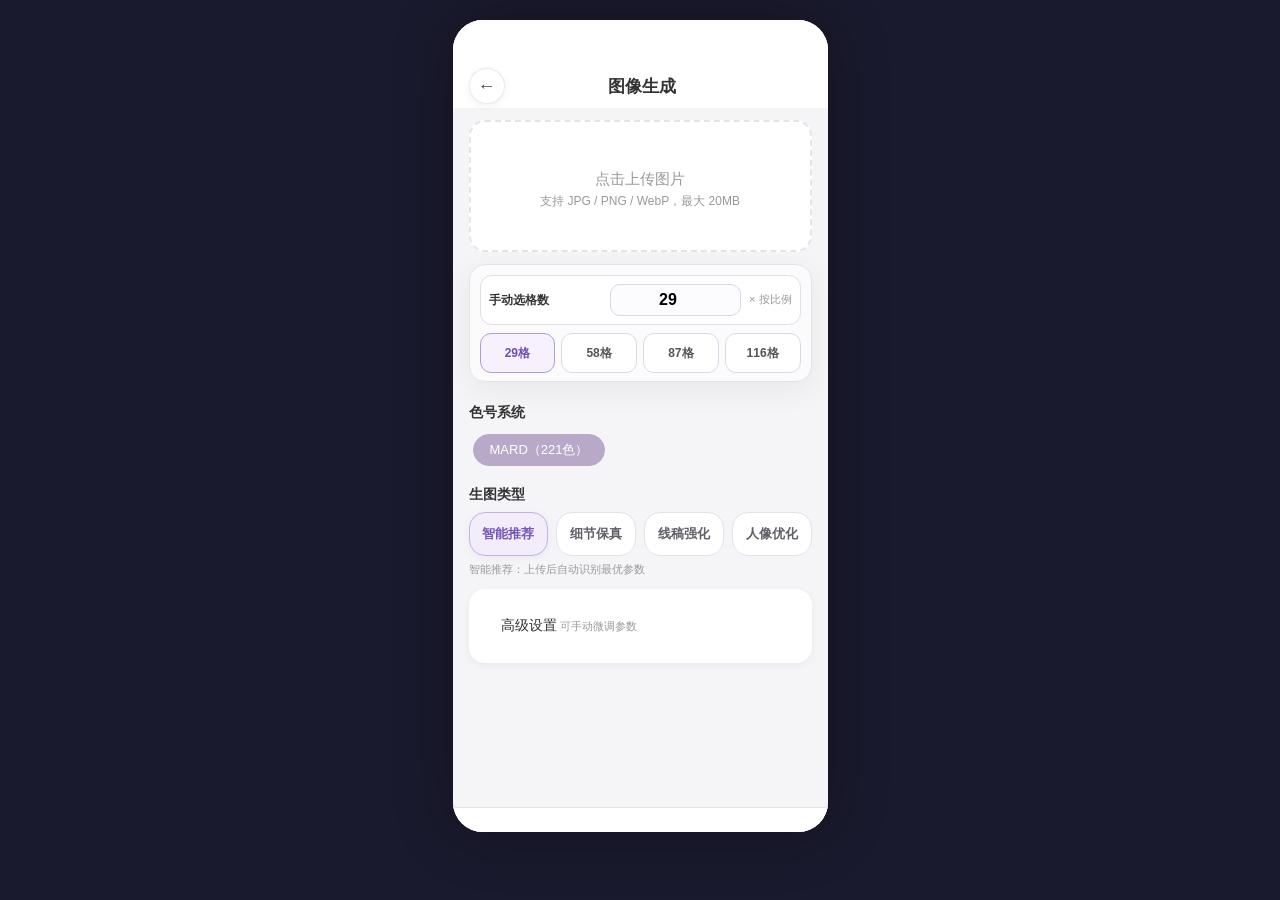
==== 图像生成.html @ 64d33c6a "feat: 更新项目文件" ====
<!DOCTYPE html>
<html lang="zh-CN">
<head>
<meta charset="UTF-8">
<meta name="viewport" content="width=device-width,initial-scale=1.0,maximum-scale=1.0,user-scalable=no">
<title>图片转拼豆图纸</title>
<link rel="stylesheet" href="./ui.css">
</head>
<body>
<div class="app" id="app">
<div id="toast" class="toast"></div>
<div id="page-convert" class="page active">
  <div class="nav-bar" id="convertNavBar">
    <span class="back" id="convertBackBtn" onclick="godDouBack()"></span>
    <span class="title" id="convertPageTitle">图像生成</span>
    <span style="width:32px"></span>
  </div>
  <div class="preview-section" id="previewSection">
    <div class="preview-toolbar">
      <div class="preview-tabs">
        <button class="preview-tab" id="previewTabOrig" type="button" onclick="setPreviewMode('original')">原图</button>
        <button class="preview-tab active" id="previewTabBeads" type="button" onclick="setPreviewMode('beads')">生成图</button>
      </div>
      <div class="preview-stats" id="previewStats"></div>
    </div>
    <div class="preview-main">
      <div class="preview-viewport" id="previewViewport">
        <div class="preview-stage" id="previewStage">
          <canvas id="previewOrigCanvas" class="preview-canvas hidden"></canvas>
          <canvas id="previewBeadsCanvas" class="preview-canvas"></canvas>
        </div>
      </div>
      <div class="preview-processing" id="previewProcessing">处理中...</div>
    </div>
  </div>
  <div class="content">
    <div class="upload-area" id="uploadArea" onclick="document.getElementById('fileInput').click()">
      <input type="file" id="fileInput" accept="image/*" style="display:none" onchange="handleFileSelect(event)">
      <div class="placeholder" id="uploadPlaceholder">
        <div class="icon"></div>
        <div style="font-size:15px;font-weight:500;margin-bottom:4px">点击上传图片</div>
        <div style="font-size:12px">支持 JPG / PNG / WebP，最大 20MB</div>
      </div>
      <img id="previewImg" style="display:none" alt="preview">
      <div class="upload-compact-entry" id="uploadCompactEntry">重新上传图片</div>
    </div>
    <div class="glass-card size-picker-card">
      <div class="size-picker-row">
        <select id="sizePresetSelect" class="size-select" onchange="onSizePresetChange(this.value)">
          <option value="29" selected>29格</option>
          <option value="58">58格</option>
          <option value="87">87格</option>
          <option value="116">116格</option>
          <option value="custom">自定义 · N×N拼豆</option>
        </select>
      </div>
      <div class="custom-size-row" id="customSizeRow">
        <div class="size-custom-meta">
          <div class="size-custom-title">手动选格数</div>
        </div>
        <input type="number" id="customSizeInput" min="10" max="200" value="29" oninput="onCustomSizeInput()" onchange="commitCustomSize()" onblur="commitCustomSize()">
        <div class="size-ratio-text">× 按比例</div>
      </div>
      <div class="size-grid">
        <div class="size-card active" data-size="29" onclick="selectSize(29,this)">
          <div class="sz-name">29格</div>
        </div>
        <div class="size-card" data-size="58" onclick="selectSize(58,this)">
          <div class="sz-name">58格</div>
        </div>
        <div class="size-card" data-size="87" onclick="selectSize(87,this)">
          <div class="sz-name">87格</div>
        </div>
        <div class="size-card" data-size="116" onclick="selectSize(116,this)">
          <div class="sz-name">116格</div>
        </div>
      </div>
      <div class="size-helper" id="customSizeDetail"></div>
    </div>
    <div style="padding:6px 16px;display:none" id="sizeInfoRow">
      <div id="sizeInfo" class="info-badge green" style="font-size:11px">1,521颗 · 39×39拼豆 · 需2块拼板</div>
    </div>
    <div class="section-title">色号系统</div>
    <div style="padding:0 16px">
      <span class="tag active" id="paletteSystemTag">MARD（221色）</span>
    </div>
    <div class="section-title">生图类型</div>
    <div class="profile-tags" id="profileTags">
      <span class="tag active" id="profileSmart" onclick="selectRenderProfile('smart')">智能推荐</span>
      <span class="tag" id="profileDetailKeep" onclick="selectRenderProfile('detail_keep')">细节保真</span>
      <span class="tag" id="profileLineBoost" onclick="selectRenderProfile('line_boost')">线稿强化</span>
      <span class="tag" id="profilePortrait" onclick="selectRenderProfile('portrait_opt')">人像优化</span>
    </div>
    <div class="slider-desc" id="profileHint" style="padding:6px 16px 0">根据图片自动选择最优参数（推荐）</div>
    <div class="card" style="margin-top:12px">
      <div class="advanced-toggle" onclick="toggleAdvanced()">
        <span>高级设置 <span style="font-size:11px;color:var(--text2);font-weight:400">可手动微调参数</span></span>
        <span class="arrow" id="advArrow"></span>
      </div>
      <div class="advanced-body" id="advBody">
        <div class="toggle-row">
          <span class="label">智能去背景</span>
          <div class="toggle" id="removeBgToggle" onclick="this.classList.toggle('on');onRemoveBgToggle()"></div>
        </div>
        <div class="slider-desc">生成后一键去除背景区域，不影响主体（可随时切换）</div>
        <div class="toggle-row">
          <span class="label">手绘风格引导 <span style="font-size:10px;color:var(--accent);font-weight:700">NEW</span></span>
          <div class="toggle on" id="handcraftToggle" onclick="this.classList.toggle('on');onHandcraftToggle()"></div>
        </div>
        <div class="slider-desc">开启后根据99张手绘拼豆样本的风格特征引导生成，让结果更接近手绘效果</div>
        <div class="slider-wrap">
          <label><span>颜色精简</span><span id="smLevelVal">0种</span></label>
          <input type="range" id="smLevelSlider" min="0" max="100" value="0" oninput="onSliderManual()">
        </div>
        <div class="slider-desc" id="smLevelDesc" style="display:none"></div>
        <div id="ditherGroup">
          <div class="slider-wrap">
            <label><span>抖动强度（Floyd-Steinberg）</span><span id="ditherVal">0</span></label>
            <input type="range" id="ditherSlider" min="0" max="100" value="0" oninput="onSliderManual()">
          </div>
          <div class="slider-desc">0=关闭抖动，数值越大颜色过渡越平滑，但纯色区可能出现噪点</div>
        </div>
        <div class="exp-panel">
          <div class="exp-panel-title">
            <span>实验调参（人物头发）</span>
            <span class="exp-badge">临时</span>
          </div>
          <div class="exp-panel-note">你可以边拖边看，只影响当前页面预览。重点帮我观察：头发断层、灰色混入、衣服是否被带脏、肩膀边界是否更清楚。</div>
          <div class="exp-row">
            <label><span>优化场景</span></label>
            <select id="expSceneSelect" class="exp-select" onchange="onExperimentControlChange()">
              <option value="auto">自动</option>
              <option value="portrait">人物优先</option>
              <option value="general">通用保守</option>
            </select>
          </div>
          <div class="exp-row">
            <label><span>头发区识别</span><span id="expDetectVal">--</span></label>
            <input type="range" id="expDetectSlider" min="0" max="100" value="0" oninput="onExperimentControlChange()">
          </div>
          <div class="exp-row">
            <label><span>头发区色阶数</span><span id="expPaletteVal">--</span></label>
            <input type="range" id="expPaletteSlider" min="2" max="4" step="1" value="3" oninput="onExperimentControlChange()">
          </div>
          <div class="exp-row">
            <label><span>头发区排灰</span><span id="expNeutralVal">--</span></label>
            <input type="range" id="expNeutralSlider" min="0" max="100" value="0" oninput="onExperimentControlChange()">
          </div>
          <div class="exp-row">
            <label><span>头发内部平滑</span><span id="expSmoothVal">--</span></label>
            <input type="range" id="expSmoothSlider" min="0" max="100" value="0" oninput="onExperimentControlChange()">
          </div>
          <div class="exp-row">
            <label><span>头发边界保护</span><span id="expBoundaryVal">--</span></label>
            <input type="range" id="expBoundarySlider" min="0" max="100" value="0" oninput="onExperimentControlChange()">
          </div>
          <div class="exp-row">
            <label><span>人物边界净化</span><span id="expFigureBoundaryVal">--</span></label>
            <input type="range" id="expFigureBoundarySlider" min="0" max="100" value="0" oninput="onExperimentControlChange()">
          </div>
          <div class="exp-actions">
            <button class="btn-secondary" type="button" onclick="resetExperimentControls()">恢复默认</button>
            <button class="btn-secondary" type="button" onclick="copyExperimentSettings()">复制参数</button>
          </div>
        </div>
      </div>
    </div>
  </div>
  <div style="padding:12px 16px;background:var(--white);border-top:1px solid var(--border);flex-shrink:0" id="bottomBar">
    <div class="bottom-actions">
      <button class="btn-secondary" id="homeBtn" type="button" onclick="godDouBack()" style="display:none">返回首页</button>
      <button class="btn-primary" id="convertBtn" disabled onclick="navigateToResult()" style="display:none">详细清单</button>
    </div>
  </div>
</div>
<div id="page-crop" class="page crop-page">
  <div class="nav-bar">
    <span class="back" onclick="cancelCrop()"></span>
    <span class="title">裁剪图片</span>
    <span style="width:32px"></span>
  </div>
  <div class="crop-toolbar">
    <div class="info-badge purple">自由裁剪</div>
    <button class="btn-secondary" style="width:auto;padding:8px 12px" type="button" onclick="resetCropRect()">重置裁剪框</button>
  </div>
  <div class="crop-stage-wrap">
    <div class="crop-stage" id="cropStage">
      <canvas id="cropCanvas" class="crop-canvas"></canvas>
      <div class="crop-mask" id="cropMask">
        <div class="crop-box" id="cropBox">
          <div class="crop-guide"></div>
          <div class="crop-guide guide2"></div>
          <div class="crop-guide h1"></div>
          <div class="crop-guide h2"></div>
          <div class="crop-handle nw" data-handle="nw"></div>
          <div class="crop-handle ne" data-handle="ne"></div>
          <div class="crop-handle sw" data-handle="sw"></div>
          <div class="crop-handle se" data-handle="se"></div>
        </div>
      </div>
    </div>
  </div>
  <div class="crop-actions">
    <button class="btn-secondary" type="button" onclick="cancelCrop()">取消</button>
    <button class="btn-secondary" type="button" onclick="resetCropViewport()">重置视图</button>
    <button class="btn-primary" type="button" onclick="confirmCrop()">确认裁剪</button>
  </div>
</div>
<div id="page-result" class="page">
  <div class="nav-bar result-nav-bar">
    <span style="width:36px" id="resultNavSpacer"></span>
    <div class="workspace-switch workspace-switch-nav">
      <button class="workspace-tab active" id="workspaceTabPreview" type="button" onclick="setWorkspaceMode('preview')">查看</button>
      <button class="workspace-tab" id="workspaceTabEdit" type="button" onclick="setWorkspaceMode('edit')">编辑</button>
    </div>
    <button class="btn-secondary" type="button" style="width:auto;padding:6px 12px;font-size:12px" onclick="saveImage()">保存</button>
  </div>
  <div class="workspace-panel result-preview-panel active" id="workspacePreviewPanel">
    <div class="canvas-container result-canvas-container" id="resultCanvasContainer">
      <canvas id="resultCanvas"></canvas>
    </div>
    <div class="content result-scroll">
      <div class="stats-bar" id="resultStats"></div>
      <div class="toggle-bar">
        <div class="toggle-chip on" id="chipGrid" onclick="toggleChip(this,'grid')">网格线</div>
        <div class="toggle-chip" id="chipLabel" onclick="toggleChip(this,'label')">色号编号</div>
        <div class="toggle-chip" id="chipMirror" onclick="toggleChip(this,'mirror')">左右镜像</div>
      </div>
      <div class="section-title" style="padding-bottom:4px">色板统计</div>
      <div class="color-panel-v2" id="colorPanelV2">
        <div class="slider-wrap color-slider-wrap">
          <label><span>色板规模</span><span id="colorSliderVal">— / — 色</span></label>
          <input type="range" id="colorSlider" class="color-slider" min="2" max="2" value="2">
        </div>
        <div class="slider-desc">向右滑动逐步合并最次要的颜色，前 4 主色受保护不会被砍。点击色块上的 ✕ 可单独删除，点 ↺ 恢复。</div>
        <div class="color-list color-list--interactive" id="colorTiles"></div>
      </div>
      <div class="color-list" id="colorList"></div>
      <div class="result-material-entry">
        <div class="result-material-copy">
          <div class="result-material-title">材料明细与备料估算</div>
          <div class="result-material-desc">查看每种颜色的色号、所需颗数和估算购买数量。</div>
        </div>
        <button class="btn-secondary" type="button" onclick="openMaterialSheet()">查看材料明细</button>
      </div>
    </div>
    <div class="action-bar">
      <button class="btn-secondary" type="button" onclick="navigateTo('page-convert')">重新转换</button>
      <button class="btn-primary" type="button" onclick="setWorkspaceMode('edit')">二次编辑</button>
    </div>
  </div>
  <div class="workspace-panel result-edit-panel" id="workspaceEditPanel">
    <div class="edit-stats" id="editStats"></div>
    <div class="canvas-container" id="editCanvasContainer">
      <canvas id="editCanvas"></canvas>
    </div>
    <div class="current-color-bar">
      <span>当前颜色：</span>
      <div class="current-color-preview" id="currentColorPreview" style="background:#FF6B35"></div>
      <span id="currentColorName">A1</span>
    </div>
    <div class="toolbar">
      <div class="tool-btn active" data-tool="brush" onclick="selectTool('brush',this)"><span class="icon"></span>画笔</div>
      <div class="tool-btn" data-tool="eraser" onclick="selectTool('eraser',this)"><span class="icon"></span>橡皮擦</div>
      <div class="tool-btn" data-tool="picker" onclick="selectTool('picker',this)"><span class="icon"></span>吸管</div>
      <div class="tool-btn" data-tool="replace" onclick="selectTool('replace',this)"><span class="icon"></span>批量替换</div>
    </div>
    <div class="brush-sizes" id="brushSizes">
      <div class="brush-size active" data-bs="1" onclick="selectBrushSize(1,this)">1×1格</div>
      <div class="brush-size" data-bs="3" onclick="selectBrushSize(3,this)">3×3格</div>
      <div class="brush-size" data-bs="5" onclick="selectBrushSize(5,this)">5×5格</div>
    </div>
    <div class="palette-panel" id="palettePanel"></div>
    <div class="edit-actions">
      <button class="btn-secondary" onclick="setWorkspaceMode('preview')">返回预览</button>
      <button class="btn-secondary" onclick="undo()">撤销</button>
      <button class="btn-secondary" onclick="resetEditCanvas()">重置</button>
      <button class="btn-primary" style="padding:10px 0" onclick="finishEdit()">完成编辑</button>
    </div>
  </div>
  <div class="material-sheet" id="materialSheet">
    <div class="material-sheet-handle"></div>
    <div class="material-sheet-head">
      <div class="material-sheet-title">材料明细与备料</div>
      <div class="material-sheet-head-actions">
        <button class="material-sheet-link" type="button" onclick="goFinalArtworkFromMaterial()">确认效果</button>
        <button class="material-sheet-close" type="button" onclick="closeMaterialSheet()">关闭</button>
      </div>
    </div>
    <div class="material-sheet-body">
      <div class="material-summary" id="materialSummary"></div>
      <div class="material-head">
        <span style="width:28px"></span><span style="flex:1">名称</span><span class="material-code">色号</span><span class="material-need">需要</span><span class="material-buy">购买</span><span class="material-price">金额</span>
      </div>
      <div id="materialList"></div>
      <div class="material-note">每种颜色最少购买 50 颗，不满 50 按 50 颗估算。</div>
    </div>
    <div class="material-actions">
      <button class="btn-secondary" onclick="closeMaterialSheet()">返回结果</button>
  <button class="btn-secondary" onclick="addMaterialsToCart()">加入购物车</button>
  <button class="btn-primary" onclick="openHostCart()">去购物车</button>
</div>
</div>
</div>
<div id="page-final-art" class="page">
  <div class="nav-bar">
    <span class="back" onclick="navigateTo('page-result')"></span>
    <span class="title">最终效果图</span>
    <span style="width:32px"></span>
  </div>
  <div class="content final-scroll">
    <div class="final-canvas-card">
      <canvas id="finalCanvas"></canvas>
      <div class="final-canvas-legend" id="finalCanvasLegend"></div>
    </div>
    <div class="final-setting-card">
      <div class="final-setting-row">
        <div>
          <div class="final-setting-title">添加编号</div>
          <div class="final-setting-desc">默认开启。关闭后主图会实时隐藏格子内色号，导出结果也会同步生效。</div>
        </div>
        <button class="toggle-chip on" id="finalLabelChip" type="button" onclick="toggleFinalLabel()">已开启</button>
      </div>
      <div class="final-setting-divider"></div>
      <div class="final-setting-row final-setting-row-quality">
        <div>
          <div class="final-setting-title">图片清晰度</div>
          <div class="final-setting-desc">默认高清。清晰度越高，图纸越清楚，也更适合保存或打印。</div>
        </div>
        <div class="final-quality-group">
          <button class="toggle-chip" id="finalQualityStandard" type="button" onclick="setFinalQuality('standard')">标准</button>
          <button class="toggle-chip on" id="finalQualityHd" type="button" onclick="setFinalQuality('hd')">2K</button>
          <button class="toggle-chip" id="finalQualityUltra" type="button" onclick="setFinalQuality('ultra')">4K</button>
          <button class="toggle-chip" id="finalQuality8k" type="button" onclick="setFinalQuality('8k')">8K</button>
          <button class="toggle-chip" id="finalQuality16k" type="button" onclick="setFinalQuality('16k')">16K</button>
        </div>
      </div>
    </div>
    <div class="final-note">
      当前预览会实时反映“编号”和“清晰度”设置；保存相册时将按你当前看到的版本导出。
    </div>
    <div class="final-actions">
      <button class="btn-primary" type="button" onclick="saveImage('final')">保存相册</button>
      <button class="btn-secondary" type="button" onclick="saveToBeanWarehouse()">保存豆仓</button>
      <button class="btn-secondary" type="button" onclick="addCurrentToFavorites()">加入收藏</button>
    </div>
  </div>
</div>
<div class="modal-overlay" id="replaceModal">
  <div class="modal">
    <div style="font-size:16px;font-weight:600;margin-bottom:16px">批量替换颜色</div>
    <div style="display:flex;align-items:center;justify-content:center;gap:12px;margin-bottom:16px">
      <div>
        <div style="font-size:12px;color:var(--text2);margin-bottom:4px">原颜色</div>
        <div id="replaceFromColor" style="width:40px;height:40px;border-radius:8px;border:1px solid var(--border);margin:0 auto"></div>
        <div id="replaceFromName" style="font-size:11px;margin-top:4px">A1</div>
      </div>
      <span style="font-size:20px"></span>
      <div>
        <div style="font-size:12px;color:var(--text2);margin-bottom:4px">新颜色</div>
        <div id="replaceToColor" style="width:40px;height:40px;border-radius:8px;border:1px solid var(--border);margin:0 auto;cursor:pointer" onclick="showReplacePalette()"></div>
        <div id="replaceToName" style="font-size:11px;margin-top:4px">点击选择</div>
      </div>
    </div>
    <div id="replacePalettePanel" style="max-height:180px;overflow-y:auto;padding:8px 0 12px;display:none"></div>
    <div style="display:flex;gap:8px">
      <button class="btn-secondary" onclick="closeReplaceModal()">取消</button>
      <button class="btn-primary" style="padding:10px 0" onclick="confirmReplace()">确认替换</button>
    </div>
  </div>
</div>
</div>
<script src="./pindou-bundle.js"></script>
</body>
</html>
---- ui.css ----
*{margin:0;padding:0;box-sizing:border-box}
:root{--primary:#B8A9C9;--pink:#FFB7C5;--green:#98D8C8;--accent:#FF6B35;--accent-light:#FF8C6B;--bg:#F5F5F7;--text:#333;--text2:#999;--border:#E5E5E5;--white:#fff;--shadow:0 2px 8px rgba(0,0,0,.05);--radius:16px}
body{font-family:-apple-system,BlinkMacSystemFont,'PingFang SC','Helvetica Neue',sans-serif;background:#1a1a2e;color:var(--text);overflow-x:hidden;min-height:100vh;display:flex;align-items:flex-start;justify-content:center;padding:20px 0}
.app{width:375px;height:812px;position:relative;background:var(--bg);overflow:hidden;border-radius:30px;box-shadow:0 0 60px rgba(0,0,0,.3);flex-shrink:0}
.page{position:absolute;top:0;left:0;width:100%;height:100%;background:var(--bg);display:none;flex-direction:column;overflow:hidden;z-index:1;transition:opacity .3s,transform .3s}
.page.active{display:flex}
.page.page-top-breath{padding-top:44px}
.nav-bar{height:88px;padding:44px 16px 0;display:flex;align-items:center;justify-content:space-between;background:var(--white);flex-shrink:0;position:relative}
.nav-bar.compact-shell{height:34px;padding:12px 16px 0;background:var(--white);border-bottom:1px solid rgba(0,0,0,.03)}
.nav-bar.compact-shell>*{visibility:hidden;pointer-events:none}
.result-nav-bar{height:46px;padding:10px 16px 0;background:var(--white);border-bottom:1px solid rgba(0,0,0,.03)}
.nav-bar .title{font-size:17px;font-weight:700;flex:1;text-align:center}
.nav-bar .back{width:36px;height:36px;display:flex;align-items:center;justify-content:center;cursor:pointer;font-size:20px;border-radius:50%;transition:background .2s;border:1px solid rgba(0,0,0,.08);background:#fff;box-shadow:0 2px 8px rgba(0,0,0,.06)}
.nav-bar .back::before{content:'←';font-size:18px;font-weight:700;color:#4a4a52;line-height:1}
.nav-bar .back:hover{background:var(--bg)}
.content{flex:1;overflow-y:auto;-webkit-overflow-scrolling:touch;padding-bottom:20px}
.btn-primary{background:linear-gradient(90deg,var(--accent),var(--accent-light));color:#fff;border:none;border-radius:44px;padding:14px 0;font-size:16px;font-weight:600;cursor:pointer;width:100%;text-align:center;transition:opacity .2s;display:block}
.btn-primary:hover{opacity:.9}
.btn-primary:active{opacity:.8}
.btn-primary:disabled{opacity:.4;cursor:not-allowed}
.btn-secondary{background:var(--white);color:var(--text);border:1px solid var(--border);border-radius:12px;padding:12px 0;font-size:14px;cursor:pointer;width:100%;text-align:center;display:block}
.card{background:var(--white);border-radius:var(--radius);padding:16px;margin:8px 16px;box-shadow:var(--shadow)}
.glass-card{background:rgba(255,255,255,.65);backdrop-filter:blur(12px);-webkit-backdrop-filter:blur(12px);border:1px solid rgba(255,255,255,.4);box-shadow:0 8px 32px rgba(0,0,0,.06);border-radius:var(--radius);padding:16px;margin:8px 16px}
.tag{display:inline-block;padding:6px 16px;border-radius:24px;font-size:13px;cursor:pointer;border:1.5px solid var(--border);background:var(--white);color:var(--text);margin:4px;transition:all .2s}
.tag.active{background:var(--primary);color:#fff;border-color:var(--primary)}
.profile-tags{padding:0 16px;display:grid;grid-template-columns:repeat(4,1fr);gap:8px}
.profile-tags .tag{margin:0;height:44px;padding:0 8px;border-radius:16px;display:flex;align-items:center;justify-content:center;font-size:13px;font-weight:700;white-space:nowrap;background:#fff;border:1.5px solid #e6e1eb;color:#5f5f68;box-shadow:none}
.profile-tags .tag.active{background:#f3ecfb;color:#7655b7;border-color:#c6b1e3;box-shadow:0 2px 8px rgba(118,85,183,.08)}
.info-badge{display:inline-flex;align-items:center;gap:4px;padding:6px 12px;border-radius:20px;font-size:12px;font-weight:500}
.info-badge.purple{background:rgba(184,169,201,.15);color:#8B7BA8}
.info-badge.pink{background:rgba(255,183,197,.15);color:#E8889A}
.info-badge.green{background:rgba(152,216,200,.15);color:#6BAE9E}
.info-badge.orange{background:rgba(255,107,53,.12);color:#E05A2B}
.toast{position:absolute;top:50%;left:50%;transform:translate(-50%,-50%);background:rgba(0,0,0,.75);color:#fff;padding:12px 24px;border-radius:12px;font-size:14px;z-index:300;opacity:0;transition:opacity .3s;pointer-events:none}
.toast.show{opacity:1}
.section-title{font-size:14px;font-weight:600;padding:16px 16px 8px;color:var(--text)}
.modal-overlay{position:absolute;top:0;left:0;width:100%;height:100%;background:rgba(0,0,0,.5);display:none;align-items:center;justify-content:center;z-index:200}
.modal-overlay.show{display:flex}
.modal{background:var(--white);border-radius:20px;padding:32px 24px;width:300px;text-align:center}
/* Upload area */
.upload-area{border:2px dashed var(--border);border-radius:var(--radius);padding:40px 20px;text-align:center;cursor:pointer;transition:all .2s;background:var(--white);margin:12px 16px}
.upload-area:hover{border-color:var(--primary);background:rgba(184,169,201,.05)}
.upload-area.has-image{border-style:solid;border-color:var(--primary);padding:8px}
.upload-area.compact{padding:10px 12px;border-style:solid;border-color:#e8e3ef;margin:8px 16px;background:#fff}
.upload-area.compact .placeholder,.upload-area.compact img{display:none!important}
.upload-area .placeholder{color:var(--text2)}
.upload-area .placeholder .icon{font-size:40px;margin-bottom:8px}
.upload-area img{max-width:100%;max-height:200px;border-radius:12px;display:block;margin:0 auto}
.upload-compact-entry{display:none;align-items:center;justify-content:center;gap:6px;font-size:13px;font-weight:600;color:#8B7BA8}
.upload-area.compact .upload-compact-entry{display:flex}
/* Size cards */
.size-grid{display:grid;grid-template-columns:repeat(4,1fr);gap:6px;margin-top:6px}
.size-card{background:var(--white);border:1.5px solid #ddd6e6;border-radius:11px;height:40px;display:flex;align-items:center;justify-content:center;text-align:center;cursor:pointer;transition:all .2s;font-size:12px;font-weight:700;color:#555}
.size-card.active{border-color:#b49ad8;background:#f6f1fc;color:#6e4fb1;box-shadow:none}
.size-card .sz-name{font-size:12px;font-weight:700;color:inherit;margin:0}
.size-card .sz-cm,.size-card .sz-desc,.size-card .sz-beads{display:none}
.size-picker-card{padding:10px 10px 8px;margin:8px 16px 6px;border:1px solid #e7e1eb;background:#fbfbfc}
.size-picker-row{display:none}
.size-picker-row label{display:none}
.size-select{display:none}
.size-quick-info{display:none}
.custom-size-row{display:flex;align-items:center;gap:8px;padding:8px 8px;border:1.5px solid #e3dcea;border-radius:12px;background:#fff;margin-bottom:8px}
.custom-size-row input{flex:1;min-width:0;padding:6px 8px;text-align:center;font-size:16px;font-weight:700;border:1.5px solid #ddd6e6;border-radius:10px;outline:none;background:#fcfbfe}
.custom-size-row input:focus{border-color:var(--accent)}
.custom-size-row .sz-info{font-size:11px;color:var(--text2)}
.size-custom-meta{display:flex;flex-direction:column;gap:2px;min-width:0;flex:1}
.size-custom-title{font-size:12px;font-weight:700;color:var(--text)}
.size-custom-sub{display:none}
.size-ratio-text{font-size:11px;color:#999;line-height:1.2;text-align:center;min-width:30px}
.size-helper{display:none}
/* Slider */
.slider-wrap{padding:0 16px;margin:8px 0}
.slider-wrap label{font-size:13px;color:var(--text);display:flex;justify-content:space-between;margin-bottom:6px}
.slider-wrap input[type=range]{width:100%;-webkit-appearance:none;height:4px;border-radius:2px;background:var(--border);outline:none}
.slider-wrap input[type=range]::-webkit-slider-thumb{-webkit-appearance:none;width:20px;height:20px;border-radius:50%;background:var(--accent);cursor:pointer;box-shadow:0 2px 6px rgba(255,107,53,.3)}
.slider-desc{font-size:11px;color:var(--text2);padding:2px 16px}
.sample-btns{display:grid;grid-template-columns:1fr 1fr;gap:8px}
/* Toggle */
.toggle-row{display:flex;align-items:center;justify-content:space-between;padding:10px 16px}
.toggle-row .label{font-size:13px;color:var(--text)}
.toggle{width:44px;height:24px;border-radius:12px;background:var(--border);position:relative;cursor:pointer;transition:background .2s;flex-shrink:0}
.toggle.on{background:var(--accent)}
.toggle::after{content:'';position:absolute;top:2px;left:2px;width:20px;height:20px;border-radius:50%;background:#fff;transition:transform .2s;box-shadow:0 1px 3px rgba(0,0,0,.2)}
.toggle.on::after{transform:translateX(20px)}
/* Advanced settings */
.advanced-toggle{display:flex;align-items:center;justify-content:space-between;padding:12px 16px;cursor:pointer;font-size:14px;color:var(--text);font-weight:500}
.advanced-toggle .arrow{transition:transform .2s;font-size:12px}
.advanced-toggle .arrow.open{transform:rotate(180deg)}
.advanced-body{max-height:0;overflow:hidden;transition:max-height .3s ease}
.advanced-body.open{max-height:1600px}
.exp-panel{margin:10px 16px 14px;padding:12px;border:1px solid #eee3d6;border-radius:14px;background:#fffaf6}
.exp-panel-title{display:flex;align-items:center;justify-content:space-between;font-size:13px;font-weight:700;color:#8a5a2b;margin-bottom:8px}
.exp-panel-note{font-size:11px;color:#9b7a58;line-height:1.5;margin-bottom:10px}
.exp-row{padding:0 0 8px}
.exp-row label{font-size:12px;color:var(--text);display:flex;justify-content:space-between;margin-bottom:6px}
.exp-actions{display:flex;gap:8px;padding-top:6px}
.exp-actions button{flex:1}
.exp-select{width:100%;height:34px;border:1.5px solid var(--border);border-radius:10px;background:#fff;padding:0 10px;font-size:12px;color:var(--text);outline:none}
.exp-badge{font-size:10px;color:#fff;background:#b77b3b;border-radius:999px;padding:2px 8px}
/* Result page */
.canvas-container{flex:1;background:#eee;position:relative;overflow:hidden;touch-action:none}
.canvas-container canvas{position:absolute;top:0;left:0}
.workspace-tabs{display:flex;justify-content:center;padding:10px 16px 8px;background:var(--white);border-bottom:1px solid var(--border)}
.workspace-switch{display:inline-flex;gap:4px;padding:4px;border-radius:16px;background:#f7f7f9;border:1px solid #efeff3;box-shadow:inset 0 1px 0 rgba(255,255,255,.7)}
.workspace-tab{min-width:72px;height:34px;border:none;border-radius:12px;background:transparent;color:#777;font-size:13px;font-weight:700;cursor:pointer;transition:all .2s;padding:0 12px}
.workspace-tab.active{background:#fff;color:#6d4fb0;box-shadow:0 2px 8px rgba(0,0,0,.06)}
.workspace-switch-nav{position:absolute;left:50%;top:6px;transform:translateX(-50%);max-width:180px;width:calc(100% - 150px);display:flex;justify-content:center}
.workspace-panel{display:none;flex:1;min-height:0;flex-direction:column}
.workspace-panel.active{display:flex}
.result-preview-panel .content{flex:1;min-height:0;overflow-y:auto}
.result-edit-panel .canvas-container{flex:1;min-height:240px}
.edit-actions{display:flex;gap:8px;padding:10px 16px;background:var(--white);border-top:1px solid var(--border);flex-shrink:0}
.edit-actions button{flex:1}
.stats-bar{display:flex;flex-wrap:wrap;gap:6px;padding:10px 16px}
.toggle-bar{display:flex;gap:8px;padding:4px 16px;flex-wrap:wrap}
.toggle-chip{display:inline-flex;align-items:center;gap:4px;padding:5px 12px;border-radius:20px;font-size:12px;cursor:pointer;border:1px solid var(--border);background:var(--white);transition:all .2s}
.toggle-chip.on{background:var(--primary);color:#fff;border-color:var(--primary)}
.color-list{padding:8px 16px;display:grid;grid-template-columns:repeat(4,minmax(0,1fr));gap:6px}
.color-item{display:flex;align-items:center;gap:5px;padding:5px 6px;font-size:10px;border:1px solid var(--border);border-radius:10px;background:var(--white);min-width:0}
.color-item.active{border-color:#c6b1e3;background:#f6f1fc;box-shadow:0 2px 8px rgba(118,85,183,.08)}
.color-dot{width:14px;height:14px;border-radius:50%;border:1px solid rgba(0,0,0,.1);flex-shrink:0}
.color-meta{display:flex;flex-direction:column;gap:1px;min-width:0}
.color-id{display:block;font-weight:700;line-height:1.05;color:var(--text)}
.color-count{color:var(--text2);line-height:1.05;font-weight:600}
.result-material-entry{display:flex;flex-direction:column;align-items:stretch;gap:12px;padding:14px 16px 20px;margin:8px 16px 18px;background:var(--white);border-radius:16px;box-shadow:var(--shadow)}
.result-material-copy{min-width:0;flex:1}
.result-material-title{font-size:14px;font-weight:700;color:var(--text)}
.result-material-desc{font-size:12px;color:var(--text2);line-height:1.5;margin-top:4px}
.result-material-entry .btn-secondary{width:100%}
.material-sheet{position:absolute;left:0;right:0;bottom:0;background:#fff;border-top-left-radius:22px;border-top-right-radius:22px;box-shadow:0 -6px 24px rgba(0,0,0,.12);z-index:40;transform:translateY(100%);transition:transform .28s ease;display:flex;flex-direction:column;max-height:70%}
.material-sheet.show{transform:translateY(0)}
.material-sheet-handle{width:44px;height:5px;border-radius:999px;background:#ddd;margin:10px auto 8px}
.material-sheet-head{display:flex;align-items:center;justify-content:space-between;padding:0 16px 10px}
.material-sheet-title{font-size:16px;font-weight:700}
.material-sheet-head-actions{display:flex;align-items:center;gap:8px}
.material-sheet-link{border:none;background:rgba(255,107,53,.08);color:var(--accent);border-radius:10px;padding:8px 12px;font-size:12px;font-weight:700;cursor:pointer}
.material-sheet-close{border:none;background:#f4f4f7;border-radius:10px;padding:8px 12px;font-size:12px;font-weight:600;color:#666;cursor:pointer}
.material-sheet-body{flex:1;min-height:0;overflow-y:auto;background:var(--bg)}
.material-summary{background:var(--white);border-radius:16px;padding:14px 16px;margin:12px 16px 10px;display:flex;justify-content:space-around;text-align:center;box-shadow:var(--shadow)}
.material-summary .num{font-size:18px;font-weight:700}
.material-summary .label{font-size:11px;color:var(--text2);margin-top:3px}
.material-head{padding:8px 16px;display:flex;font-size:12px;color:var(--text2);border-bottom:1px solid var(--border);background:#fff}
.material-item{display:flex;align-items:center;padding:12px 16px;border-bottom:1px solid var(--border);font-size:13px;background:#fff}
.material-item:nth-child(even){background:rgba(0,0,0,.015)}
.material-swatch{width:20px;height:20px;border-radius:4px;margin-right:10px;flex-shrink:0;border:1px solid rgba(0,0,0,.08)}
.material-name{flex:1;margin-left:4px}
.material-code{width:52px;text-align:center;color:var(--text2)}
.material-need{width:48px;text-align:center;color:var(--text2)}
.material-buy{width:48px;text-align:center;color:#666}
.material-price{width:56px;text-align:right;color:var(--accent);font-weight:600}
.material-note{margin:10px 16px 0;background:rgba(255,107,53,.08);border-radius:10px;padding:10px 12px;font-size:12px;color:var(--accent)}
.material-actions{display:flex;gap:8px;padding:12px 16px;background:#fff;border-top:1px solid var(--border)}
.material-actions button{flex:1}
.action-bar{display:flex;gap:8px;padding:12px 16px;background:var(--white);border-top:1px solid var(--border);flex-shrink:0}
.action-bar button{flex:1}
.bottom-actions{display:flex;gap:8px}
.bottom-actions button{flex:1}
.result-canvas-container{flex:0 0 44%;min-height:240px;max-height:56%}
.result-scroll{flex:1;min-height:0;overflow-y:auto}
@media (max-height:760px){.result-canvas-container{flex-basis:40%;min-height:210px}}
/* Edit page */
.toolbar{display:flex;justify-content:space-around;padding:8px 12px;background:var(--white);border-top:1px solid var(--border);flex-shrink:0}
.tool-btn{display:flex;flex-direction:column;align-items:center;gap:2px;font-size:10px;color:var(--text2);cursor:pointer;padding:6px 10px;border-radius:8px;transition:all .2s}
.tool-btn.active{color:var(--accent);background:rgba(255,107,53,.08)}
.tool-btn .icon{font-size:20px}
.brush-sizes{display:flex;gap:8px;justify-content:center;padding:6px 16px;background:var(--white)}
.brush-size{min-width:56px;height:32px;padding:0 8px;border-radius:8px;border:1.5px solid var(--border);display:flex;align-items:center;justify-content:center;font-size:11px;cursor:pointer;background:var(--white);transition:all .2s;white-space:nowrap}
.brush-size.active{border-color:var(--accent);background:rgba(255,107,53,.08);color:var(--accent);font-weight:600}
.palette-panel{max-height:180px;overflow-y:auto;padding:8px 12px;background:var(--white);border-top:1px solid var(--border);flex-shrink:0}
.palette-family{margin-bottom:6px}
.palette-family-title{font-size:11px;font-weight:600;color:var(--text2);margin-bottom:4px}
.palette-colors{display:flex;flex-wrap:wrap;gap:4px}
.palette-color{width:24px;height:24px;border-radius:4px;cursor:pointer;border:2px solid transparent;transition:all .15s}
.palette-color:hover{transform:scale(1.15)}
.palette-color.selected{border-color:var(--accent);box-shadow:0 0 0 2px rgba(255,107,53,.3)}
.current-color-bar{display:flex;align-items:center;gap:8px;padding:6px 16px;background:var(--white);font-size:12px}
.current-color-preview{width:24px;height:24px;border-radius:6px;border:1px solid rgba(0,0,0,.1)}
.edit-stats{display:flex;gap:12px;padding:4px 16px;font-size:11px;color:var(--text2);background:var(--white)}
/* Live preview */
.preview-section{display:none;margin:0 16px 6px;border-radius:var(--radius);overflow:hidden;background:var(--white);box-shadow:var(--shadow);flex-shrink:0}
.preview-section.show{display:flex;flex-direction:column}
.preview-toolbar{display:flex;align-items:center;justify-content:space-between;padding:8px 10px;border-bottom:1px solid var(--border);gap:8px}
.preview-tabs{display:flex;gap:4px;flex:0 0 auto}
.preview-tab{min-width:64px;height:30px;border:none;border-radius:9px;background:#f3f3f6;color:#666;font-size:12px;font-weight:600;cursor:pointer;transition:all .2s;padding:0 10px}
.preview-tab.active{background:rgba(255,107,53,.12);color:var(--accent)}
.preview-main{position:relative;padding:10px 10px 0}
.preview-viewport{position:relative;width:100%;aspect-ratio:1/1;overflow:hidden;touch-action:none;background:#f4f6f8;border:1px solid var(--border);border-radius:12px}
.preview-stage{position:absolute;left:0;top:0;transform-origin:0 0;will-change:transform}
.preview-canvas{position:absolute;left:0;top:0;display:block}
.preview-canvas.hidden{opacity:0;pointer-events:none}
.preview-hint{display:none}
.preview-stats{display:flex;justify-content:flex-end;flex:1;min-width:0}
.preview-summary{display:inline-flex;align-items:center;gap:6px;padding:6px 12px;border-radius:999px;background:rgba(152,216,200,.18);color:#5d9f90;font-size:12px;font-weight:700;white-space:nowrap}
@media (max-width:360px){.preview-viewport{aspect-ratio:1/1}}
.preview-processing{position:absolute;top:50%;left:50%;transform:translate(-50%,-50%);background:rgba(0,0,0,.6);color:#fff;padding:8px 16px;border-radius:20px;font-size:12px;z-index:20;display:none}
.preview-processing.show{display:block}
/* Loading overlay */
.loading-overlay{position:absolute;top:0;left:0;width:100%;height:100%;background:rgba(255,255,255,.85);display:none;flex-direction:column;align-items:center;justify-content:center;z-index:100;gap:16px}
.loading-overlay.show{display:flex}
.spinner{width:40px;height:40px;border:3px solid var(--border);border-top-color:var(--accent);border-radius:50%;animation:spin 1s linear infinite}
@keyframes spin{to{transform:rotate(360deg)}}
.progress-text{font-size:14px;color:var(--text2)}
.fade-in{animation:fadeIn .22s ease}
@keyframes fadeIn{from{opacity:.55}to{opacity:1}}
/* Crop page */
.crop-page{background:#f7f7f9}
.crop-stage-wrap{padding:12px 16px 0;flex:1;display:flex;flex-direction:column;min-height:0}
.crop-stage{position:relative;flex:1;min-height:320px;background:#111;border-radius:20px;overflow:hidden;touch-action:none}
.crop-canvas{position:absolute;left:0;top:0;transform-origin:0 0;will-change:transform}
.crop-mask{position:absolute;inset:0;pointer-events:none}
.crop-box{position:absolute;border:2px solid rgba(255,255,255,.96);box-shadow:0 0 0 9999px rgba(0,0,0,.38);border-radius:12px;pointer-events:auto}
.crop-handle{position:absolute;width:18px;height:18px;border-radius:50%;background:#fff;border:2px solid var(--accent);box-shadow:0 1px 4px rgba(0,0,0,.18)}
.crop-handle.nw{left:-9px;top:-9px;cursor:nwse-resize}
.crop-handle.ne{right:-9px;top:-9px;cursor:nesw-resize}
.crop-handle.sw{left:-9px;bottom:-9px;cursor:nesw-resize}
.crop-handle.se{right:-9px;bottom:-9px;cursor:nwse-resize}
.crop-guide{position:absolute;left:33.333%;top:0;bottom:0;width:1px;background:rgba(255,255,255,.24)}
.crop-guide.guide2{left:66.666%}
.crop-guide.h1{left:0;right:0;top:33.333%;height:1px;width:auto}
.crop-guide.h2{left:0;right:0;top:66.666%;height:1px;width:auto}
.crop-toolbar{display:flex;align-items:center;justify-content:space-between;padding:10px 16px 0;gap:8px}
.crop-hint{font-size:12px;color:#777;padding:8px 16px 0}
.crop-actions{display:flex;gap:8px;padding:12px 16px 16px;background:#fff;border-top:1px solid var(--border)}
.crop-actions button{flex:1}
.final-scroll{padding:12px 16px 24px}
.final-canvas-card{background:#fff;border-radius:18px;padding:4px;box-shadow:var(--shadow);overflow:hidden;display:flex;flex-direction:column;align-items:flex-start}
#finalCanvas{display:block;width:100%;height:auto;max-width:none;margin:0;background:#fff;border-radius:12px 12px 0 0}
.final-canvas-legend{width:100%;background:#eef0f5;border-top:1px solid rgba(0,0,0,.06);padding:2px 0 3px;border-radius:0 0 4px 4px;margin-left:0!important}
.final-canvas-legend:empty{display:none}
.final-legend-card{margin-top:6px;padding:10px 12px;background:#fff;border-radius:16px;box-shadow:var(--shadow)}
.final-legend-title{display:none}
.final-legend-grid{display:flex;flex-wrap:wrap;gap:0 1px;align-items:flex-start;justify-content:flex-start}
.final-legend-item{display:flex;flex-direction:column;align-items:center;justify-content:flex-start;gap:0;min-width:0;width:12px;padding:0;background:transparent}
.final-legend-swatch{display:flex;width:10px;height:10px;border-radius:2px;align-items:center;justify-content:center;flex-shrink:0;border:1px solid rgba(0,0,0,.08);font-size:4px;font-weight:800;line-height:1}
.final-legend-code{display:none}
.final-legend-count{display:block;font-size:3px;color:#666;white-space:nowrap;line-height:0.9;font-weight:700;margin-left:0;opacity:1}
.final-setting-card{display:block;margin-top:12px;padding:14px 16px;background:#fff;border-radius:16px;box-shadow:var(--shadow)}
.final-setting-row{display:flex;align-items:center;justify-content:space-between;gap:12px;width:100%}
.final-setting-row-quality{align-items:flex-start}
.final-setting-divider{height:1px;background:rgba(0,0,0,.06);margin:14px 0}
.final-setting-title{font-size:14px;font-weight:600;color:var(--text)}
.final-setting-desc{margin-top:4px;font-size:12px;line-height:1.5;color:var(--text2)}
.final-quality-group{display:flex;flex-wrap:wrap;justify-content:flex-end;gap:8px;max-width:240px}
.final-note{font-size:12px;color:var(--text2);line-height:1.6;margin:12px 4px 16px}
.final-actions{display:flex;flex-direction:column;gap:10px}
/* Palette interactive layer */
.color-panel-v2{padding:0 0 4px}
.color-panel-v2[style*="display: none"]+.color-list{display:grid}
.color-slider-wrap{padding:0 16px;margin:4px 0 4px}
#colorList{display:none}
.color-list--interactive{padding:10px 16px;gap:8px}
.color-list--interactive .color-item{position:relative;transition:all .25s ease}
.color-list--interactive .color-item.selectable{cursor:pointer}
.color-list--interactive .color-item.removed{opacity:.55;background:#f4f4f6;border-style:dashed;border-color:#d8d8de}
.color-list--interactive .color-item.removed .color-dot{filter:grayscale(.6) opacity(.7)}
.color-list--interactive .color-item.removed .color-count{color:var(--text2);font-style:italic}
.color-list--interactive .color-item.locked{cursor:default}
.chip-badge{position:absolute;top:-6px;right:-6px;width:18px;height:18px;border-radius:50%;display:flex;align-items:center;justify-content:center;font-size:11px;line-height:1;background:#fff;box-shadow:0 1px 4px rgba(0,0,0,.18);cursor:pointer;transition:transform .15s ease;user-select:none}
.chip-badge:hover{transform:scale(1.15)}
.chip-badge::after{content:'';position:absolute;inset:-7px;border-radius:50%}
.chip-badge--del{color:#fff;background:var(--accent)}
.chip-badge--restore{color:#fff;background:#5b8def}
.chip-badge--lock{color:#8a6a3a;background:#fff5dd;cursor:default;font-size:10px;box-shadow:none}
@keyframes chipFadeOut{from{opacity:1;transform:scale(1)}to{opacity:.55;transform:scale(.94)}}
@keyframes chipRestore{from{opacity:.55;transform:scale(.94)}to{opacity:1;transform:scale(1)}}
.color-item.is-removing{animation:chipFadeOut .3s ease forwards}
.color-item.is-restoring{animation:chipRestore .3s ease forwards}
@keyframes chipShake{0%,100%{transform:translateX(0)}20%{transform:translateX(-3px)}40%{transform:translateX(3px)}60%{transform:translateX(-2px)}80%{transform:translateX(2px)}}
.color-item.is-shake{animation:chipShake .4s ease}
input[type=range].color-slider:disabled{opacity:.4;cursor:not-allowed}
.color-list--interactive .color-item{cursor:pointer}
.color-list--interactive .color-item:hover:not(.locked){border-color:#c6b1e3;background:#fbf7ff}
.color-list--interactive .color-item.highlighted{border-color:var(--accent);background:#fff3ec;box-shadow:0 0 0 2px rgba(255,107,53,.18),0 2px 8px rgba(255,107,53,.12);transform:translateY(-1px)}
.color-list--interactive .color-item.removed.highlighted{background:#fff3ec;opacity:.85;border-style:solid}
.color-list--interactive .color-item.removed.highlighted .color-dot{filter:none}
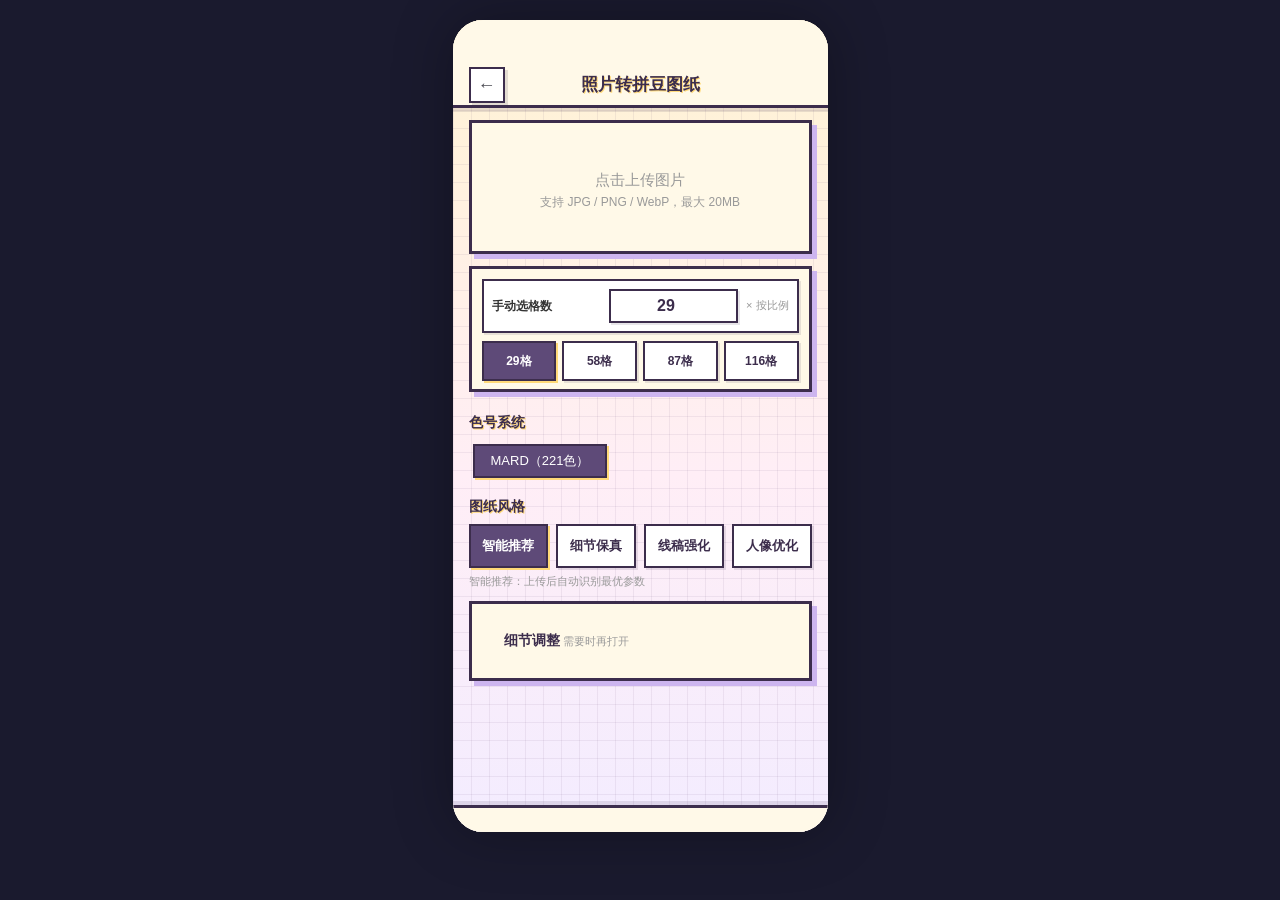
==== commit ba669171: "feat(ai-ui): refresh bead pick flow" ====
--- a/图像生成.html
+++ b/图像生成.html
@@ -4,7 +4,7 @@
 <meta charset="UTF-8">
 <meta name="viewport" content="width=device-width,initial-scale=1.0,maximum-scale=1.0,user-scalable=no">
 <title>图片转拼豆图纸</title>
-<link rel="stylesheet" href="./ui.css">
+<link rel="stylesheet" href="./ui.css?v=20260507-center-fixes">
 </head>
 <body>
 <div class="app" id="app">
@@ -12,14 +12,14 @@
 <div id="page-convert" class="page active">
   <div class="nav-bar" id="convertNavBar">
     <span class="back" id="convertBackBtn" onclick="godDouBack()"></span>
-    <span class="title" id="convertPageTitle">图像生成</span>
-    <span style="width:32px"></span>
+    <span class="title" id="convertPageTitle">照片转拼豆图纸</span>
+    <span style="width:36px"></span>
   </div>
   <div class="preview-section" id="previewSection">
     <div class="preview-toolbar">
       <div class="preview-tabs">
         <button class="preview-tab" id="previewTabOrig" type="button" onclick="setPreviewMode('original')">原图</button>
-        <button class="preview-tab active" id="previewTabBeads" type="button" onclick="setPreviewMode('beads')">生成图</button>
+        <button class="preview-tab active" id="previewTabBeads" type="button" onclick="setPreviewMode('beads')">拼豆图纸</button>
       </div>
       <div class="preview-stats" id="previewStats"></div>
     </div>
@@ -84,7 +84,7 @@
     <div style="padding:0 16px">
       <span class="tag active" id="paletteSystemTag">MARD（221色）</span>
     </div>
-    <div class="section-title">生图类型</div>
+    <div class="section-title">图纸风格</div>
     <div class="profile-tags" id="profileTags">
       <span class="tag active" id="profileSmart" onclick="selectRenderProfile('smart')">智能推荐</span>
       <span class="tag" id="profileDetailKeep" onclick="selectRenderProfile('detail_keep')">细节保真</span>
@@ -94,7 +94,7 @@
     <div class="slider-desc" id="profileHint" style="padding:6px 16px 0">根据图片自动选择最优参数（推荐）</div>
     <div class="card" style="margin-top:12px">
       <div class="advanced-toggle" onclick="toggleAdvanced()">
-        <span>高级设置 <span style="font-size:11px;color:var(--text2);font-weight:400">可手动微调参数</span></span>
+        <span>细节调整 <span style="font-size:11px;color:var(--text2);font-weight:400">需要时再打开</span></span>
         <span class="arrow" id="advArrow"></span>
       </div>
       <div class="advanced-body" id="advBody">
@@ -107,7 +107,7 @@
           <span class="label">手绘风格引导 <span style="font-size:10px;color:var(--accent);font-weight:700">NEW</span></span>
           <div class="toggle on" id="handcraftToggle" onclick="this.classList.toggle('on');onHandcraftToggle()"></div>
         </div>
-        <div class="slider-desc">开启后根据99张手绘拼豆样本的风格特征引导生成，让结果更接近手绘效果</div>
+        <div class="slider-desc">开启后会让轮廓和色块更接近手工拼豆图纸。</div>
         <div class="slider-wrap">
           <label><span>颜色精简</span><span id="smLevelVal">0种</span></label>
           <input type="range" id="smLevelSlider" min="0" max="100" value="0" oninput="onSliderManual()">
@@ -115,17 +115,17 @@
         <div class="slider-desc" id="smLevelDesc" style="display:none"></div>
         <div id="ditherGroup">
           <div class="slider-wrap">
-            <label><span>抖动强度（Floyd-Steinberg）</span><span id="ditherVal">0</span></label>
+            <label><span>颜色过渡</span><span id="ditherVal">0</span></label>
             <input type="range" id="ditherSlider" min="0" max="100" value="0" oninput="onSliderManual()">
           </div>
-          <div class="slider-desc">0=关闭抖动，数值越大颜色过渡越平滑，但纯色区可能出现噪点</div>
+          <div class="slider-desc">数值越大过渡越柔和；如果想更清爽，可以保持默认。</div>
         </div>
         <div class="exp-panel">
           <div class="exp-panel-title">
-            <span>实验调参（人物头发）</span>
-            <span class="exp-badge">临时</span>
-          </div>
-          <div class="exp-panel-note">你可以边拖边看，只影响当前页面预览。重点帮我观察：头发断层、灰色混入、衣服是否被带脏、肩膀边界是否更清楚。</div>
+            <span>人物细节优化</span>
+            <span class="exp-badge">进阶</span>
+          </div>
+          <div class="exp-panel-note">适合人物头像，主要帮助头发、肩颈和边界更清楚。</div>
           <div class="exp-row">
             <label><span>优化场景</span></label>
             <select id="expSceneSelect" class="exp-select" onchange="onExperimentControlChange()">
@@ -160,7 +160,7 @@
           </div>
           <div class="exp-actions">
             <button class="btn-secondary" type="button" onclick="resetExperimentControls()">恢复默认</button>
-            <button class="btn-secondary" type="button" onclick="copyExperimentSettings()">复制参数</button>
+            <button class="btn-secondary" type="button" onclick="copyExperimentSettings()">复制设置</button>
           </div>
         </div>
       </div>
@@ -169,7 +169,7 @@
   <div style="padding:12px 16px;background:var(--white);border-top:1px solid var(--border);flex-shrink:0" id="bottomBar">
     <div class="bottom-actions">
       <button class="btn-secondary" id="homeBtn" type="button" onclick="godDouBack()" style="display:none">返回首页</button>
-      <button class="btn-primary" id="convertBtn" disabled onclick="navigateToResult()" style="display:none">详细清单</button>
+      <button class="btn-primary" id="convertBtn" disabled onclick="navigateToResult()" style="display:none">查看图纸</button>
     </div>
   </div>
 </div>
@@ -208,12 +208,15 @@
 </div>
 <div id="page-result" class="page">
   <div class="nav-bar result-nav-bar">
-    <span style="width:36px" id="resultNavSpacer"></span>
+    <span class="back" id="resultNavSpacer" onclick="postHostMessage('god-dou:image-convert:go-back',{})" title="返回"></span>
     <div class="workspace-switch workspace-switch-nav">
-      <button class="workspace-tab active" id="workspaceTabPreview" type="button" onclick="setWorkspaceMode('preview')">查看</button>
-      <button class="workspace-tab" id="workspaceTabEdit" type="button" onclick="setWorkspaceMode('edit')">编辑</button>
-    </div>
-    <button class="btn-secondary" type="button" style="width:auto;padding:6px 12px;font-size:12px" onclick="saveImage()">保存</button>
+      <button class="workspace-tab active" id="workspaceTabPreview" type="button" onclick="setWorkspaceMode('preview')">预览图纸</button>
+      <button class="workspace-tab" id="workspaceTabEdit" type="button" onclick="setWorkspaceMode('edit')">编辑图纸</button>
+    </div>
+    <span class="result-nav-actions">
+      <button class="btn-secondary result-save-btn" type="button" onclick="saveImage()">保存</button>
+      <span class="result-home-btn" onclick="goHostHome()" title="回首页">🏠</span>
+    </span>
   </div>
   <div class="workspace-panel result-preview-panel active" id="workspacePreviewPanel">
     <div class="canvas-container result-canvas-container" id="resultCanvasContainer">
@@ -229,23 +232,23 @@
       <div class="section-title" style="padding-bottom:4px">色板统计</div>
       <div class="color-panel-v2" id="colorPanelV2">
         <div class="slider-wrap color-slider-wrap">
-          <label><span>色板规模</span><span id="colorSliderVal">— / — 色</span></label>
+          <label><span>颜色数量</span><span id="colorSliderVal">— / — 色</span></label>
           <input type="range" id="colorSlider" class="color-slider" min="2" max="2" value="2">
         </div>
-        <div class="slider-desc">向右滑动逐步合并最次要的颜色，前 4 主色受保护不会被砍。点击色块上的 ✕ 可单独删除，点 ↺ 恢复。</div>
+        <div class="slider-desc">向右滑动会减少不重要的小杂色，主要颜色会优先保留。点击色块上的 ✕ 可单独删除，点 ↺ 恢复。</div>
         <div class="color-list color-list--interactive" id="colorTiles"></div>
       </div>
       <div class="color-list" id="colorList"></div>
       <div class="result-material-entry">
         <div class="result-material-copy">
-          <div class="result-material-title">材料明细与备料估算</div>
+          <div class="result-material-title">材料清单与备料建议</div>
           <div class="result-material-desc">查看每种颜色的色号、所需颗数和估算购买数量。</div>
         </div>
-        <button class="btn-secondary" type="button" onclick="openMaterialSheet()">查看材料明细</button>
+        <button class="btn-secondary" type="button" onclick="openMaterialSheet()">查看材料清单</button>
       </div>
     </div>
     <div class="action-bar">
-      <button class="btn-secondary" type="button" onclick="navigateTo('page-convert')">重新转换</button>
+      <button class="btn-secondary" type="button" onclick="restartConvertOrBackToAiPicks()">重新转换</button>
       <button class="btn-primary" type="button" onclick="setWorkspaceMode('edit')">二次编辑</button>
     </div>
   </div>
@@ -281,7 +284,7 @@
   <div class="material-sheet" id="materialSheet">
     <div class="material-sheet-handle"></div>
     <div class="material-sheet-head">
-      <div class="material-sheet-title">材料明细与备料</div>
+      <div class="material-sheet-title">材料清单与备料</div>
       <div class="material-sheet-head-actions">
         <button class="material-sheet-link" type="button" onclick="goFinalArtworkFromMaterial()">确认效果</button>
         <button class="material-sheet-close" type="button" onclick="closeMaterialSheet()">关闭</button>
@@ -306,7 +309,7 @@
   <div class="nav-bar">
     <span class="back" onclick="navigateTo('page-result')"></span>
     <span class="title">最终效果图</span>
-    <span style="width:32px"></span>
+    <span class="right-icon" onclick="goHostHome()" title="回首页" style="font-size:18px;cursor:pointer;width:32px;text-align:center">🏠</span>
   </div>
   <div class="content final-scroll">
     <div class="final-canvas-card">
@@ -316,8 +319,8 @@
     <div class="final-setting-card">
       <div class="final-setting-row">
         <div>
-          <div class="final-setting-title">添加编号</div>
-          <div class="final-setting-desc">默认开启。关闭后主图会实时隐藏格子内色号，导出结果也会同步生效。</div>
+          <div class="final-setting-title">显示色号</div>
+          <div class="final-setting-desc">打开后，每个格子会显示对应色号。</div>
         </div>
         <button class="toggle-chip on" id="finalLabelChip" type="button" onclick="toggleFinalLabel()">已开启</button>
       </div>
@@ -325,23 +328,23 @@
       <div class="final-setting-row final-setting-row-quality">
         <div>
           <div class="final-setting-title">图片清晰度</div>
-          <div class="final-setting-desc">默认高清。清晰度越高，图纸越清楚，也更适合保存或打印。</div>
+          <div class="final-setting-desc">按保存用途选择，系统会自动处理适合的清晰度。</div>
         </div>
         <div class="final-quality-group">
-          <button class="toggle-chip" id="finalQualityStandard" type="button" onclick="setFinalQuality('standard')">标准</button>
-          <button class="toggle-chip on" id="finalQualityHd" type="button" onclick="setFinalQuality('hd')">2K</button>
-          <button class="toggle-chip" id="finalQualityUltra" type="button" onclick="setFinalQuality('ultra')">4K</button>
-          <button class="toggle-chip" id="finalQuality8k" type="button" onclick="setFinalQuality('8k')">8K</button>
-          <button class="toggle-chip" id="finalQuality16k" type="button" onclick="setFinalQuality('16k')">16K</button>
+          <button class="toggle-chip" id="finalQualityStandard" type="button" onclick="setFinalQuality('standard')">普通</button>
+          <button class="toggle-chip on" id="finalQualityHd" type="button" onclick="setFinalQuality('hd')">高清</button>
+          <button class="toggle-chip" id="finalQualityUltra" type="button" onclick="setFinalQuality('ultra')">超清</button>
+          <button class="toggle-chip" id="finalQuality8k" type="button" onclick="setFinalQuality('8k')">臻清</button>
+          <button class="toggle-chip" id="finalQuality16k" type="button" onclick="setFinalQuality('16k')">印刷</button>
         </div>
       </div>
     </div>
     <div class="final-note">
-      当前预览会实时反映“编号”和“清晰度”设置；保存相册时将按你当前看到的版本导出。
+      保存后可直接查看色号编号和颜色图例，方便照着摆豆制作。
     </div>
     <div class="final-actions">
-      <button class="btn-primary" type="button" onclick="saveImage('final')">保存相册</button>
-      <button class="btn-secondary" type="button" onclick="saveToBeanWarehouse()">保存豆仓</button>
+      <button class="btn-primary" type="button" onclick="saveImage('final')">保存图纸</button>
+      <button class="btn-secondary" type="button" onclick="saveToBeanWarehouse()">存入豆仓</button>
       <button class="btn-secondary" type="button" onclick="addCurrentToFavorites()">加入收藏</button>
     </div>
   </div>
@@ -370,6 +373,6 @@
   </div>
 </div>
 </div>
-<script src="./pindou-bundle.js"></script>
+<script src="./pindou-bundle.js?v=20260506-pixel-workshop"></script>
 </body>
 </html>
--- a/ui.css
+++ b/ui.css
@@ -8,7 +8,7 @@
 .nav-bar{height:88px;padding:44px 16px 0;display:flex;align-items:center;justify-content:space-between;background:var(--white);flex-shrink:0;position:relative}
 .nav-bar.compact-shell{height:34px;padding:12px 16px 0;background:var(--white);border-bottom:1px solid rgba(0,0,0,.03)}
 .nav-bar.compact-shell>*{visibility:hidden;pointer-events:none}
-.result-nav-bar{height:46px;padding:10px 16px 0;background:var(--white);border-bottom:1px solid rgba(0,0,0,.03)}
+.result-nav-bar{height:58px;padding:14px 12px 8px;background:var(--white);border-bottom:1px solid rgba(0,0,0,.03);display:grid;grid-template-columns:86px minmax(0,1fr) 86px;align-items:center;gap:8px}
 .nav-bar .title{font-size:17px;font-weight:700;flex:1;text-align:center}
 .nav-bar .back{width:36px;height:36px;display:flex;align-items:center;justify-content:center;cursor:pointer;font-size:20px;border-radius:50%;transition:background .2s;border:1px solid rgba(0,0,0,.08);background:#fff;box-shadow:0 2px 8px rgba(0,0,0,.06)}
 .nav-bar .back::before{content:'←';font-size:18px;font-weight:700;color:#4a4a52;line-height:1}
@@ -102,9 +102,12 @@
 .canvas-container canvas{position:absolute;top:0;left:0}
 .workspace-tabs{display:flex;justify-content:center;padding:10px 16px 8px;background:var(--white);border-bottom:1px solid var(--border)}
 .workspace-switch{display:inline-flex;gap:4px;padding:4px;border-radius:16px;background:#f7f7f9;border:1px solid #efeff3;box-shadow:inset 0 1px 0 rgba(255,255,255,.7)}
-.workspace-tab{min-width:72px;height:34px;border:none;border-radius:12px;background:transparent;color:#777;font-size:13px;font-weight:700;cursor:pointer;transition:all .2s;padding:0 12px}
+.workspace-tab{min-width:68px;height:34px;border:none;border-radius:12px;background:transparent;color:#777;font-size:12px;font-weight:700;cursor:pointer;transition:all .2s;padding:0 10px}
 .workspace-tab.active{background:#fff;color:#6d4fb0;box-shadow:0 2px 8px rgba(0,0,0,.06)}
-.workspace-switch-nav{position:absolute;left:50%;top:6px;transform:translateX(-50%);max-width:180px;width:calc(100% - 150px);display:flex;justify-content:center}
+.workspace-switch-nav{position:static;transform:none;max-width:100%;width:auto;display:flex;justify-content:center;justify-self:center}
+.result-nav-actions{display:flex;gap:6px;align-items:center;justify-content:flex-end;min-width:0}
+.result-save-btn{width:auto!important;padding:7px 10px!important;font-size:12px!important;border-radius:11px;white-space:nowrap}
+.result-home-btn{font-size:17px;cursor:pointer;width:28px;height:28px;display:inline-flex;align-items:center;justify-content:center;border-radius:10px;background:#f6f3f8}
 .workspace-panel{display:none;flex:1;min-height:0;flex-direction:column}
 .workspace-panel.active{display:flex}
 .result-preview-panel .content{flex:1;min-height:0;overflow-y:auto}
@@ -113,7 +116,7 @@
 .edit-actions button{flex:1}
 .stats-bar{display:flex;flex-wrap:wrap;gap:6px;padding:10px 16px}
 .toggle-bar{display:flex;gap:8px;padding:4px 16px;flex-wrap:wrap}
-.toggle-chip{display:inline-flex;align-items:center;gap:4px;padding:5px 12px;border-radius:20px;font-size:12px;cursor:pointer;border:1px solid var(--border);background:var(--white);transition:all .2s}
+.toggle-chip{display:inline-flex;align-items:center;justify-content:center;gap:4px;padding:5px 12px;border-radius:20px;font-size:12px;cursor:pointer;border:1px solid var(--border);background:var(--white);transition:all .2s;white-space:nowrap;writing-mode:horizontal-tb;line-height:1.1}
 .toggle-chip.on{background:var(--primary);color:#fff;border-color:var(--primary)}
 .color-list{padding:8px 16px;display:grid;grid-template-columns:repeat(4,minmax(0,1fr));gap:6px}
 .color-item{display:flex;align-items:center;gap:5px;padding:5px 6px;font-size:10px;border:1px solid var(--border);border-radius:10px;background:var(--white);min-width:0}
@@ -234,13 +237,15 @@
 .final-legend-swatch{display:flex;width:10px;height:10px;border-radius:2px;align-items:center;justify-content:center;flex-shrink:0;border:1px solid rgba(0,0,0,.08);font-size:4px;font-weight:800;line-height:1}
 .final-legend-code{display:none}
 .final-legend-count{display:block;font-size:3px;color:#666;white-space:nowrap;line-height:0.9;font-weight:700;margin-left:0;opacity:1}
-.final-setting-card{display:block;margin-top:12px;padding:14px 16px;background:#fff;border-radius:16px;box-shadow:var(--shadow)}
-.final-setting-row{display:flex;align-items:center;justify-content:space-between;gap:12px;width:100%}
-.final-setting-row-quality{align-items:flex-start}
+.final-setting-card{display:block;margin-top:12px;padding:12px;background:#fff;border-radius:18px;box-shadow:var(--shadow)}
+.final-setting-row{display:grid;grid-template-columns:minmax(0,1fr) auto;align-items:center;gap:12px;width:100%}
+.final-setting-row-quality{grid-template-columns:minmax(0,1fr);align-items:start;gap:10px}
 .final-setting-divider{height:1px;background:rgba(0,0,0,.06);margin:14px 0}
 .final-setting-title{font-size:14px;font-weight:600;color:var(--text)}
-.final-setting-desc{margin-top:4px;font-size:12px;line-height:1.5;color:var(--text2)}
-.final-quality-group{display:flex;flex-wrap:wrap;justify-content:flex-end;gap:8px;max-width:240px}
+.final-setting-desc{margin-top:3px;font-size:11px;line-height:1.4;color:var(--text2)}
+.final-quality-group{display:grid;grid-template-columns:repeat(5,minmax(0,1fr));gap:6px;width:100%;max-width:none}
+.final-quality-group .toggle-chip{width:100%;min-width:0;padding:9px 4px;border-radius:12px;font-size:11px}
+#finalLabelChip{min-width:68px;padding:8px 12px;border-radius:12px}
 .final-note{font-size:12px;color:var(--text2);line-height:1.6;margin:12px 4px 16px}
 .final-actions{display:flex;flex-direction:column;gap:10px}
 /* Palette interactive layer */
@@ -273,3 +278,66 @@
 .color-list--interactive .color-item.highlighted{border-color:var(--accent);background:#fff3ec;box-shadow:0 0 0 2px rgba(255,107,53,.18),0 2px 8px rgba(255,107,53,.12);transform:translateY(-1px)}
 .color-list--interactive .color-item.removed.highlighted{background:#fff3ec;opacity:.85;border-style:solid}
 .color-list--interactive .color-item.removed.highlighted .color-dot{filter:none}
+
+/* Pixel workshop skin for the photo-to-pattern flow */
+#page-convert{background-color:#fff1c9;background-image:linear-gradient(rgba(86,61,105,.08) 1px,transparent 1px),linear-gradient(90deg,rgba(86,61,105,.08) 1px,transparent 1px),linear-gradient(180deg,#fff3d2 0%,#ffeef6 56%,#f3ecff 100%);background-size:18px 18px,18px 18px,100% 100%}
+#page-convert .nav-bar{background:#fff9e8;border-bottom:3px solid #3c2d4c;box-shadow:0 4px 0 rgba(60,45,76,.12)}
+#page-convert .nav-bar .title{font-weight:950;color:#3c2d4c;text-shadow:1px 1px 0 #ffd978}
+#page-convert .nav-bar .back{border-radius:0;border:2px solid #3c2d4c;background:#fff;box-shadow:3px 3px 0 rgba(60,45,76,.14);color:#3c2d4c}
+#page-convert .content{background:transparent}
+#page-convert .upload-area{border:3px solid #3c2d4c;border-radius:0;background:#fff9e8;box-shadow:5px 5px 0 #cdb5ef;color:#3c2d4c}
+#page-convert .upload-area:hover{border-color:#3c2d4c;background:#fff6df}
+#page-convert .upload-area.has-image{border-color:#3c2d4c;background:#fff}
+#page-convert .upload-area img{border-radius:0;image-rendering:auto}
+#page-convert .glass-card,#page-convert .card{border:3px solid #3c2d4c;border-radius:0;background:#fff9e8;box-shadow:5px 5px 0 #cdb5ef}
+#page-convert .size-card,#page-convert .tag,#page-convert .toggle-chip,#page-convert .size-select,#page-convert .custom-size-row,#page-convert .custom-size-row input{border-radius:0!important;border:2px solid #3c2d4c!important;background:#fff!important;color:#3c2d4c;box-shadow:2px 2px 0 rgba(60,45,76,.12)}
+#page-convert .size-card.active,#page-convert .tag.active,#page-convert .toggle-chip.on{background:#5e4a78!important;color:#fff!important;border-color:#3c2d4c!important;box-shadow:2px 2px 0 #ffd978!important}
+#page-convert .section-title{font-weight:950;color:#3c2d4c;text-shadow:1px 1px 0 #ffd978}
+#page-convert .advanced-toggle{font-weight:950;color:#3c2d4c}
+#page-convert .btn-primary{border-radius:0;border:3px solid #3c2d4c;background:#ff8f6b;color:#2e223a;box-shadow:5px 5px 0 #cdb5ef;font-weight:950}
+#page-convert .btn-secondary{border-radius:0;border:2px solid #3c2d4c;background:#fff;color:#3c2d4c;box-shadow:3px 3px 0 rgba(60,45,76,.14);font-weight:900}
+#page-convert .preview-section{background:#fff9e8;border-bottom:3px solid #3c2d4c;box-shadow:0 4px 0 rgba(60,45,76,.12)}
+#page-convert .preview-toolbar{display:grid;grid-template-columns:1fr;gap:7px;align-items:stretch;border-bottom:3px solid #3c2d4c}
+#page-convert .preview-tabs{display:grid;grid-template-columns:1fr 1fr;gap:6px;width:100%}
+#page-convert .preview-tab{border-radius:0!important;border:2px solid #3c2d4c!important;background:#fff!important;color:#3c2d4c!important}
+#page-convert .preview-tab.active{background:#5e4a78!important;color:#fff!important;box-shadow:2px 2px 0 #ffd978!important}
+#page-convert .preview-stats{width:100%;justify-content:stretch;min-width:0}
+#page-convert .preview-summary{width:100%;justify-content:center;border:2px solid #3c2d4c;border-radius:0;background:#fff;color:#3c2d4c;box-shadow:2px 2px 0 rgba(60,45,76,.12);font-size:11px;line-height:1.25;white-space:normal;text-align:center;padding:6px 8px}
+#page-convert #bottomBar{background:#fff9e8!important;border-top:3px solid #3c2d4c!important;box-shadow:0 -4px 0 rgba(60,45,76,.12)}
+
+/* Pixel workshop skin after "查看图纸" */
+#page-result,#page-final-art,#page-crop{background-color:#fff1c9;background-image:linear-gradient(rgba(86,61,105,.08) 1px,transparent 1px),linear-gradient(90deg,rgba(86,61,105,.08) 1px,transparent 1px),linear-gradient(180deg,#fff3d2 0%,#ffeef6 56%,#f3ecff 100%);background-size:18px 18px,18px 18px,100% 100%}
+#page-result .nav-bar,#page-final-art .nav-bar,#page-crop .nav-bar{background:#fff9e8;border-bottom:3px solid #3c2d4c;box-shadow:0 4px 0 rgba(60,45,76,.12)}
+#page-result .nav-bar .title,#page-final-art .nav-bar .title,#page-crop .nav-bar .title{font-weight:950;color:#3c2d4c;text-shadow:1px 1px 0 #ffd978}
+#page-result .nav-bar .back,#page-final-art .nav-bar .back,#page-crop .nav-bar .back,.result-home-btn{border-radius:0!important;border:2px solid #3c2d4c!important;background:#fff!important;box-shadow:3px 3px 0 rgba(60,45,76,.14);color:#3c2d4c}
+#page-result .result-nav-bar{background:#fff9e8;border-bottom:3px solid #3c2d4c;box-shadow:0 4px 0 rgba(60,45,76,.12)}
+#page-result .workspace-switch{border-radius:0;background:#fff;border:2px solid #3c2d4c;box-shadow:3px 3px 0 rgba(60,45,76,.14);padding:3px}
+#page-result .workspace-tab{border-radius:0;color:#3c2d4c;font-weight:950}
+#page-result .workspace-tab.active{background:#5e4a78;color:#fff;box-shadow:2px 2px 0 #ffd978}
+#page-result .canvas-container,#page-crop .crop-stage{background-color:#fff;background-image:linear-gradient(rgba(60,45,76,.08) 1px,transparent 1px),linear-gradient(90deg,rgba(60,45,76,.08) 1px,transparent 1px);background-size:12px 12px;border:3px solid #3c2d4c;box-shadow:5px 5px 0 #cdb5ef}
+#page-result .result-canvas-container{margin:10px 16px 6px;min-height:220px}
+#page-result .result-scroll,#page-final-art .content{background:transparent}
+#page-result .stats-bar{justify-content:center;text-align:center}
+#page-result .toggle-bar{justify-content:center}
+#page-result .stats-bar .info-badge,#page-result .toggle-chip,#page-result .color-item,#page-result .result-material-entry,#page-final-art .final-canvas-card,#page-final-art .final-setting-card,#page-final-art .final-legend-card,#page-crop .crop-toolbar .info-badge{border-radius:0;border:2px solid #3c2d4c;background:#fff;color:#3c2d4c;box-shadow:3px 3px 0 rgba(60,45,76,.14)}
+#page-result .toggle-chip.on,#page-final-art .toggle-chip.on{background:#5e4a78!important;color:#fff!important;border-color:#3c2d4c!important;box-shadow:2px 2px 0 #ffd978!important}
+#page-result .section-title,#page-result .result-material-title,#page-final-art .final-setting-title{font-weight:950;color:#3c2d4c;text-shadow:1px 1px 0 #ffd978}
+#page-result .result-material-desc,#page-final-art .final-setting-desc,#page-final-art .final-note{color:#6d5c78}
+#page-result .action-bar,#page-result .edit-actions,#page-result .toolbar,#page-result .brush-sizes,#page-result .palette-panel,#page-result .current-color-bar,#page-result .edit-stats,#page-crop .crop-actions{background:#fff9e8;border-top:3px solid #3c2d4c}
+#page-result .tool-btn,#page-result .brush-size,#page-result .palette-color,#page-result .current-color-preview{border-radius:0!important;border:2px solid #3c2d4c!important;background:#fff;box-shadow:2px 2px 0 rgba(60,45,76,.12)}
+#page-result .tool-btn.active,#page-result .brush-size.active,#page-result .palette-color.selected{background:#5e4a78!important;color:#fff!important;box-shadow:2px 2px 0 #ffd978!important}
+#page-result .material-sheet{border-radius:0;border-top:3px solid #3c2d4c;background:#fff9e8;box-shadow:0 -5px 0 rgba(60,45,76,.14)}
+#page-result .material-sheet-handle{border-radius:0;background:#3c2d4c}
+#page-result .material-sheet-head{position:relative;justify-content:flex-end;min-height:40px}
+#page-result .material-sheet-title{font-weight:950;color:#3c2d4c;text-shadow:1px 1px 0 #ffd978}
+#page-result .material-sheet-title{position:absolute;left:50%;top:50%;transform:translate(-50%,-50%);width:150px;text-align:center;pointer-events:none}
+#page-result .material-sheet-head-actions{margin-left:auto}
+#page-result .material-sheet-link,#page-result .material-sheet-close{padding:7px 9px;font-size:11px}
+#page-result .material-sheet-body{background:transparent}
+#page-result .material-summary,#page-result .material-item,#page-result .material-note{border-radius:0;border:2px solid #3c2d4c;background:#fff;box-shadow:3px 3px 0 rgba(60,45,76,.14)}
+#page-result .material-head{background:#3c2d4c;color:#fff9e8;border-bottom:0}
+#page-result .material-sheet-link,#page-result .material-sheet-close{border-radius:0;border:2px solid #3c2d4c;background:#fff;color:#3c2d4c;box-shadow:2px 2px 0 rgba(60,45,76,.14);font-weight:950}
+#page-final-art .final-canvas-card{padding:6px}
+#page-final-art #finalCanvas{border-radius:0}
+#page-final-art .final-canvas-legend{border-radius:0;background:#fff9e8;border-top:2px solid #3c2d4c}
+#page-final-art .final-quality-group .toggle-chip,#page-final-art #finalLabelChip{border-radius:0}
